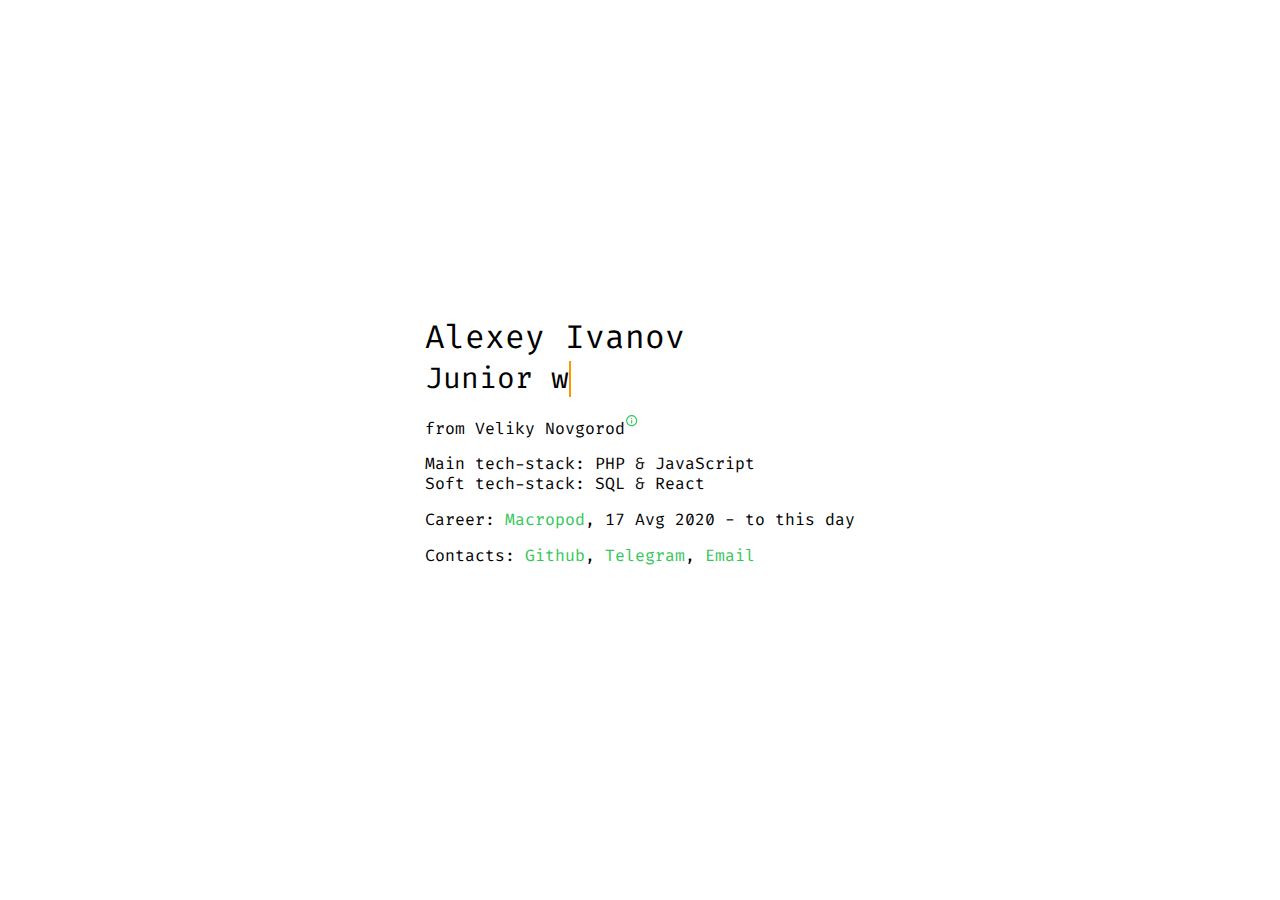
==== index.html @ 6f638194 "add title in svg" ====
<!DOCTYPE html><html lang="en"><head><meta charset="UTF-8"><meta name="viewport" content="width=device-width,initial-scale=1.0"><title>Alexey Ivanov - Junior web-developer</title><meta name="description" content="Junior web-developer from Veliky Novgorod, which uses PHP and JavaScript in his work. He also uses SQL and React a little bit."><meta property="og:type" content="website"><meta property="og:image" content="http://randma.ru/og.jpg"><meta property="og:image:width" content="279"><meta property="og:image:height" content="279"><meta property="og:title" content="Alexey Ivanov"><meta property="og:description" content="Junior web-developer from Veliky Novgorod, which uses PHP and JavaScript in his work. He also uses SQL and React a little bit."><meta property="og:url" content="http://randma.ru"><style>@font-face{font-weight:300 700;font-style:normal;font-family:'Fira Code VF';src:url('./FiraCode-VF.woff')format('woff-variations')}:root{--bg-color:#fff;--text-active:#000;--green:rgb(52,199,89);--green-bg:rgba(50,204,88,.2);--orange:rgb(255,149,0)}@media(prefers-color-scheme:dark){:root{--bg-color:#121212;--text-active:#fff;--green:rgb(48,209,88);--orange:rgb(255,159,10)}}body{display:flex;align-items:center;justify-content:center;box-sizing:border-box;margin:0;padding:calc(20px + (30 - 20)*((100vw - 320px)/(1920 - 320)));height:100vh;background:var(--bg-color);color:var(--text-active);font-family:'Fira Code VF',monospace}h1{overflow:hidden;margin:0 auto;font-weight:normal;font-size:2em}#position{border-right:.1em solid var(--orange);animation:blink-caret 1s step-end 1.6s infinite;font-size:.9em}@keyframes blink-caret{from,to{border-color:transparent}50%{border-color:var(--orange)}}a{outline:none;text-decoration:none}a:link,a:visited,a:active{color:var(--green)}a:focus,a:hover{border-bottom:1px solid}a:focus,a:hover,a:active{background:var(--green-bg)}</style></head><body><main class="main"><h1>Alexey Ivanov <br><span id="position">Junior web-developer</span></h1><p>from Veliky Novgorod<sup><a href="http://google.com/search?q=veliky+novgorod" target="_blank" rel="noopener noreferrer"><svg xmlns="http://www.w3.org/2000/svg"viewBox="0 0 24 24"height="1em"width="1em"fill="currentColor"><title>info</title><path d="M0 0h24v24H0V0z" fill="none"/><path d="M11 7h2v2h-2zm0 4h2v6h-2zm1-9C6.48 2 2 6.48 2 12s4.48 10 10 10 10-4.48 10-10S17.52 2 12 2zm0 18c-4.41 0-8-3.59-8-8s3.59-8 8-8 8 3.59 8 8-3.59 8-8 8z"/></svg></a></sup></p><p>Main tech-stack: PHP &amp; JavaScript <br>Soft tech-stack: SQL &amp; React</p><p>Career: <a href="http://macropod.ru" target="_blank" rel="noopener noreferrer">Macropod</a>, 17 Avg 2020 - to this day</p><p>Contacts: <a href="http://github.com/randmaru" target="_blank" rel="noopener noreferrer">Github</a>, <a href="http://t.me/randmaru" target="_blank" rel="noopener noreferrer">Telegram</a>, <a href="mailto:dev@randma.ru">Email</a></p></main><script>let i=0;const positionId=document.getElementById('position');const txt='Junior web-developer';const speed=50;positionId.innerHTML=null;function typeWriter(){if(i<txt.length){positionId.innerHTML+=txt.charAt(i);i++;setTimeout(typeWriter,speed)}};setTimeout(typeWriter,300)</script></body></html>
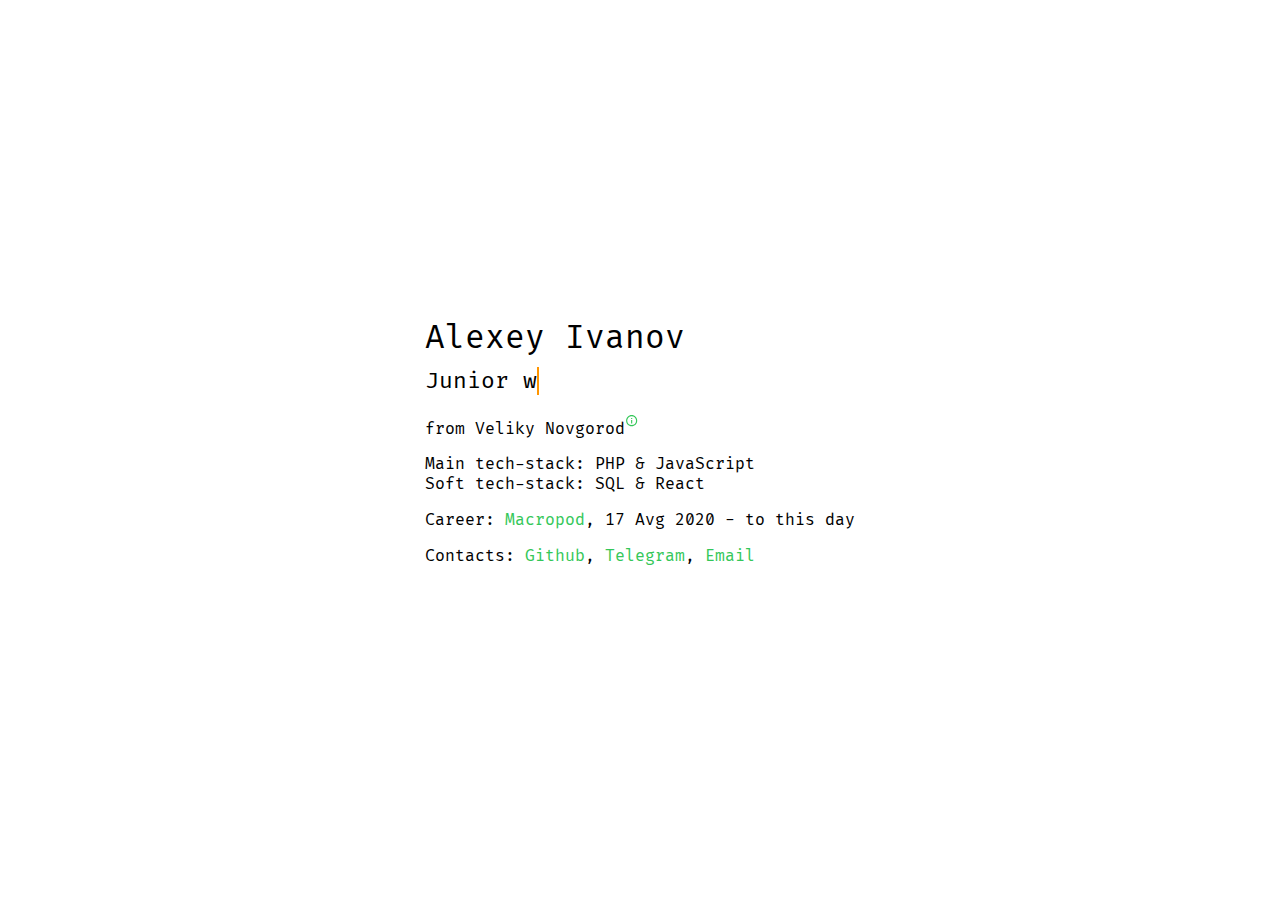
==== commit df2afcc8: "edit fonts" ====
--- a/index.html
+++ b/index.html
@@ -1 +1 @@
-<!DOCTYPE html><html lang="en"><head><meta charset="UTF-8"><meta name="viewport" content="width=device-width,initial-scale=1.0"><title>Alexey Ivanov - Junior web-developer</title><meta name="description" content="Junior web-developer from Veliky Novgorod, which uses PHP and JavaScript in his work. He also uses SQL and React a little bit."><meta property="og:type" content="website"><meta property="og:image" content="http://randma.ru/og.jpg"><meta property="og:image:width" content="279"><meta property="og:image:height" content="279"><meta property="og:title" content="Alexey Ivanov"><meta property="og:description" content="Junior web-developer from Veliky Novgorod, which uses PHP and JavaScript in his work. He also uses SQL and React a little bit."><meta property="og:url" content="http://randma.ru"><style>@font-face{font-weight:300 700;font-style:normal;font-family:'Fira Code VF';src:url('./FiraCode-VF.woff')format('woff-variations')}:root{--bg-color:#fff;--text-active:#000;--green:rgb(52,199,89);--green-bg:rgba(50,204,88,.2);--orange:rgb(255,149,0)}@media(prefers-color-scheme:dark){:root{--bg-color:#121212;--text-active:#fff;--green:rgb(48,209,88);--orange:rgb(255,159,10)}}body{display:flex;align-items:center;justify-content:center;box-sizing:border-box;margin:0;padding:calc(20px + (30 - 20)*((100vw - 320px)/(1920 - 320)));height:100vh;background:var(--bg-color);color:var(--text-active);font-family:'Fira Code VF',monospace}h1{overflow:hidden;margin:0 auto;font-weight:normal;font-size:2em}#position{border-right:.1em solid var(--orange);animation:blink-caret 1s step-end 1.6s infinite;font-size:.9em}@keyframes blink-caret{from,to{border-color:transparent}50%{border-color:var(--orange)}}a{outline:none;text-decoration:none}a:link,a:visited,a:active{color:var(--green)}a:focus,a:hover{border-bottom:1px solid}a:focus,a:hover,a:active{background:var(--green-bg)}</style></head><body><main class="main"><h1>Alexey Ivanov <br><span id="position">Junior web-developer</span></h1><p>from Veliky Novgorod<sup><a href="http://google.com/search?q=veliky+novgorod" target="_blank" rel="noopener noreferrer"><svg xmlns="http://www.w3.org/2000/svg"viewBox="0 0 24 24"height="1em"width="1em"fill="currentColor"><title>info</title><path d="M0 0h24v24H0V0z" fill="none"/><path d="M11 7h2v2h-2zm0 4h2v6h-2zm1-9C6.48 2 2 6.48 2 12s4.48 10 10 10 10-4.48 10-10S17.52 2 12 2zm0 18c-4.41 0-8-3.59-8-8s3.59-8 8-8 8 3.59 8 8-3.59 8-8 8z"/></svg></a></sup></p><p>Main tech-stack: PHP &amp; JavaScript <br>Soft tech-stack: SQL &amp; React</p><p>Career: <a href="http://macropod.ru" target="_blank" rel="noopener noreferrer">Macropod</a>, 17 Avg 2020 - to this day</p><p>Contacts: <a href="http://github.com/randmaru" target="_blank" rel="noopener noreferrer">Github</a>, <a href="http://t.me/randmaru" target="_blank" rel="noopener noreferrer">Telegram</a>, <a href="mailto:dev@randma.ru">Email</a></p></main><script>let i=0;const positionId=document.getElementById('position');const txt='Junior web-developer';const speed=50;positionId.innerHTML=null;function typeWriter(){if(i<txt.length){positionId.innerHTML+=txt.charAt(i);i++;setTimeout(typeWriter,speed)}};setTimeout(typeWriter,300)</script></body></html>
+<!DOCTYPE html><html lang="en"><head><meta charset="UTF-8"><meta name="viewport" content="width=device-width,initial-scale=1.0"><title>Alexey Ivanov - Junior web-developer</title><meta name="description" content="Junior web-developer from Veliky Novgorod, which uses PHP and JavaScript in his work. He also uses SQL and React a little bit."><meta property="og:type" content="website"><meta property="og:image" content="http://randma.ru/og.jpg"><meta property="og:image:width" content="279"><meta property="og:image:height" content="279"><meta property="og:title" content="Alexey Ivanov"><meta property="og:description" content="Junior web-developer from Veliky Novgorod, which uses PHP and JavaScript in his work. He also uses SQL and React a little bit."><meta property="og:url" content="http://randma.ru"><style>@font-face{font-weight:300 700;font-style:normal;font-family:'Fira Code';src:url('./FiraCode.woff')format('woff');font-display:swap}:root{--bg-color:#fff;--text-active:#000;--green:rgb(52,199,89);--green-bg:rgba(50,204,88,.2);--orange:rgb(255,149,0)}@media(prefers-color-scheme:dark){:root{--bg-color:#121212;--text-active:#fff;--green:rgb(48,209,88);--orange:rgb(255,159,10)}}body{display:flex;align-items:center;justify-content:center;box-sizing:border-box;margin:0;padding:calc(20px + (30 - 20)*((100vw - 320px)/(1920 - 320)));height:100vh;background:var(--bg-color);color:var(--text-active);font-family:'Fira Code',monospace}h1{overflow:hidden;margin:0 auto;font-weight:normal;font-size:2em}#position{border-right:.1em solid var(--orange);animation:blink-caret 1s step-end 1.6s infinite;font-size:.7em}@keyframes blink-caret{from,to{border-color:transparent}50%{border-color:var(--orange)}}a{outline:none;text-decoration:none}a:link,a:visited,a:active{color:var(--green)}a:focus,a:hover{border-bottom:1px solid}a:focus,a:hover,a:active{background:var(--green-bg)}</style><link rel="preload" href="./FiraCode.woff" as="font" type="font/woff" crossorigin></head><body><main class="main"><h1>Alexey Ivanov <br><span id="position">Junior web-developer</span></h1><p>from Veliky Novgorod<sup><a href="http://google.com/search?q=veliky+novgorod" target="_blank" rel="noopener noreferrer"><svg xmlns="http://www.w3.org/2000/svg"viewBox="0 0 24 24"height="1em"width="1em"fill="currentColor"><title>info</title><path d="M0 0h24v24H0V0z" fill="none"/><path d="M11 7h2v2h-2zm0 4h2v6h-2zm1-9C6.48 2 2 6.48 2 12s4.48 10 10 10 10-4.48 10-10S17.52 2 12 2zm0 18c-4.41 0-8-3.59-8-8s3.59-8 8-8 8 3.59 8 8-3.59 8-8 8z"/></svg></a></sup></p><p>Main tech-stack: PHP &amp; JavaScript <br>Soft tech-stack: SQL &amp; React</p><p>Career: <a href="http://macropod.ru" target="_blank" rel="noopener noreferrer">Macropod</a>, 17 Avg 2020 - to this day</p><p>Contacts: <a href="http://github.com/randmaru" target="_blank" rel="noopener noreferrer">Github</a>, <a href="http://t.me/randmaru" target="_blank" rel="noopener noreferrer">Telegram</a>, <a href="mailto:dev@randma.ru">Email</a></p></main><script>let i=0;const positionId=document.getElementById('position');const txt='Junior web-developer';const speed=50;positionId.innerHTML=null;function typeWriter(){if(i<txt.length){positionId.innerHTML+=txt.charAt(i);i++;setTimeout(typeWriter,speed)}};setTimeout(typeWriter,300)</script></body></html>
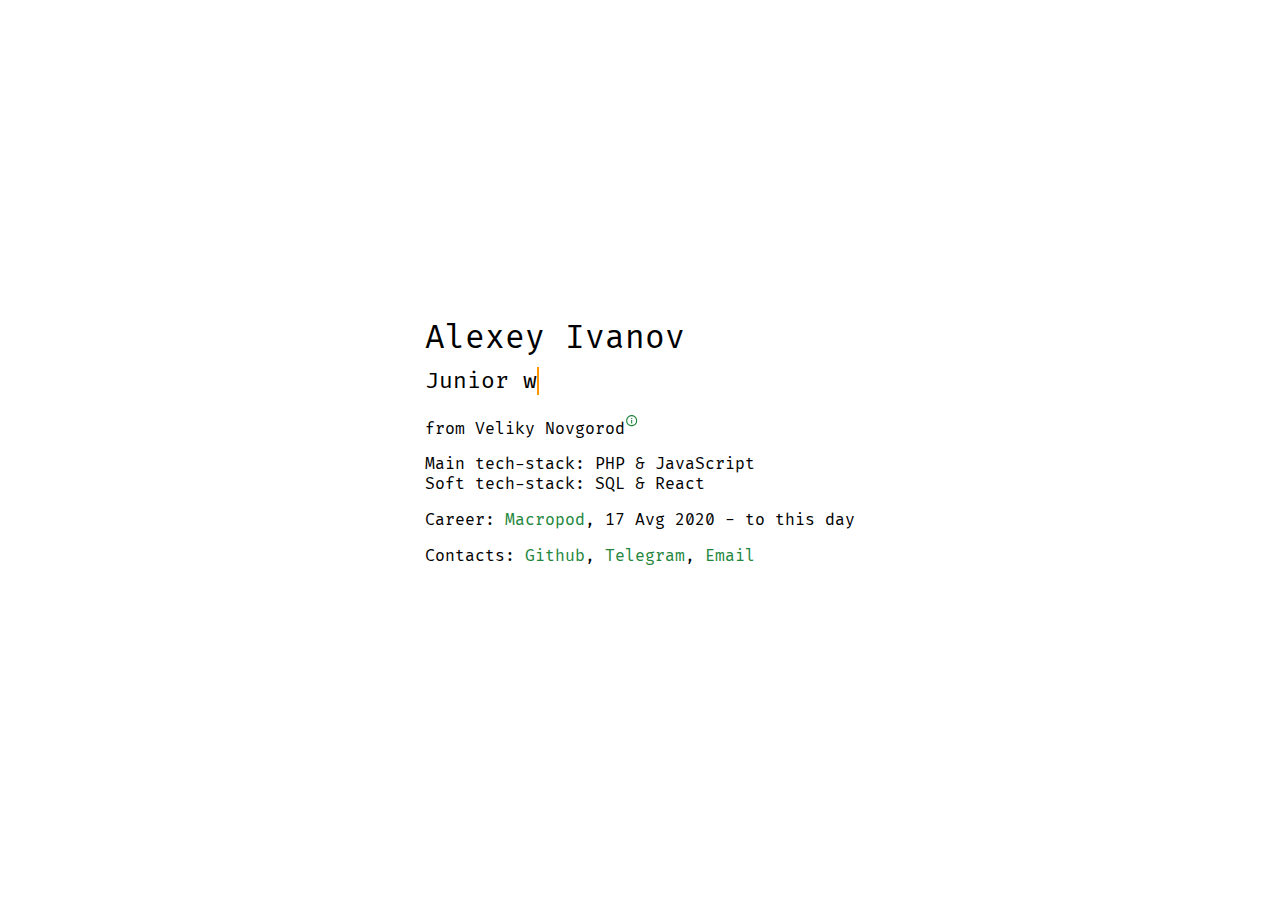
==== commit 69ed14aa: "Accessibility" ====
--- a/index.html
+++ b/index.html
@@ -1 +1 @@
-<!DOCTYPE html><html lang="en"><head><meta charset="UTF-8"><meta name="viewport" content="width=device-width,initial-scale=1.0"><title>Alexey Ivanov - Junior web-developer</title><meta name="description" content="Junior web-developer from Veliky Novgorod, which uses PHP and JavaScript in his work. He also uses SQL and React a little bit."><meta property="og:type" content="website"><meta property="og:image" content="http://randma.ru/og.jpg"><meta property="og:image:width" content="279"><meta property="og:image:height" content="279"><meta property="og:title" content="Alexey Ivanov"><meta property="og:description" content="Junior web-developer from Veliky Novgorod, which uses PHP and JavaScript in his work. He also uses SQL and React a little bit."><meta property="og:url" content="http://randma.ru"><style>@font-face{font-weight:300 700;font-style:normal;font-family:'Fira Code';src:url('./FiraCode.woff')format('woff');font-display:swap}:root{--bg-color:#fff;--text-active:#000;--green:rgb(52,199,89);--green-bg:rgba(50,204,88,.2);--orange:rgb(255,149,0)}@media(prefers-color-scheme:dark){:root{--bg-color:#121212;--text-active:#fff;--green:rgb(48,209,88);--orange:rgb(255,159,10)}}body{display:flex;align-items:center;justify-content:center;box-sizing:border-box;margin:0;padding:calc(20px + (30 - 20)*((100vw - 320px)/(1920 - 320)));height:100vh;background:var(--bg-color);color:var(--text-active);font-family:'Fira Code',monospace}h1{overflow:hidden;margin:0 auto;font-weight:normal;font-size:2em}#position{border-right:.1em solid var(--orange);animation:blink-caret 1s step-end 1.6s infinite;font-size:.7em}@keyframes blink-caret{from,to{border-color:transparent}50%{border-color:var(--orange)}}a{outline:none;text-decoration:none}a:link,a:visited,a:active{color:var(--green)}a:focus,a:hover{border-bottom:1px solid}a:focus,a:hover,a:active{background:var(--green-bg)}</style><link rel="preload" href="./FiraCode.woff" as="font" type="font/woff" crossorigin></head><body><main class="main"><h1>Alexey Ivanov <br><span id="position">Junior web-developer</span></h1><p>from Veliky Novgorod<sup><a href="http://google.com/search?q=veliky+novgorod" target="_blank" rel="noopener noreferrer"><svg xmlns="http://www.w3.org/2000/svg"viewBox="0 0 24 24"height="1em"width="1em"fill="currentColor"><title>info</title><path d="M0 0h24v24H0V0z" fill="none"/><path d="M11 7h2v2h-2zm0 4h2v6h-2zm1-9C6.48 2 2 6.48 2 12s4.48 10 10 10 10-4.48 10-10S17.52 2 12 2zm0 18c-4.41 0-8-3.59-8-8s3.59-8 8-8 8 3.59 8 8-3.59 8-8 8z"/></svg></a></sup></p><p>Main tech-stack: PHP &amp; JavaScript <br>Soft tech-stack: SQL &amp; React</p><p>Career: <a href="http://macropod.ru" target="_blank" rel="noopener noreferrer">Macropod</a>, 17 Avg 2020 - to this day</p><p>Contacts: <a href="http://github.com/randmaru" target="_blank" rel="noopener noreferrer">Github</a>, <a href="http://t.me/randmaru" target="_blank" rel="noopener noreferrer">Telegram</a>, <a href="mailto:dev@randma.ru">Email</a></p></main><script>let i=0;const positionId=document.getElementById('position');const txt='Junior web-developer';const speed=50;positionId.innerHTML=null;function typeWriter(){if(i<txt.length){positionId.innerHTML+=txt.charAt(i);i++;setTimeout(typeWriter,speed)}};setTimeout(typeWriter,300)</script></body></html>
+<!DOCTYPE html><html lang="en"><head><meta charset="UTF-8"><meta name="viewport" content="width=device-width,initial-scale=1.0"><title>Alexey Ivanov - Junior web-developer</title><meta name="description" content="Junior web-developer from Veliky Novgorod, which uses PHP and JavaScript in his work. He also uses SQL and React a little bit."><meta property="og:type" content="website"><meta property="og:image" content="http://randma.ru/og.jpg"><meta property="og:image:width" content="279"><meta property="og:image:height" content="279"><meta property="og:title" content="Alexey Ivanov"><meta property="og:description" content="Junior web-developer from Veliky Novgorod, which uses PHP and JavaScript in his work. He also uses SQL and React a little bit."><meta property="og:url" content="http://randma.ru"><style>@font-face{font-weight:300 700;font-style:normal;font-family:'Fira Code';src:url('./FiraCode.woff')format('woff');font-display:swap}:root{--bg-color:#fff;--text-active:#000;--green:rgb(35,134,60);;--green-bg:rgba(50,204,88,.2);--orange:rgb(255,149,0)}@media(prefers-color-scheme:dark){:root{--bg-color:#121212;--text-active:#fff;--green:rgb(48,209,88);--orange:rgb(255,159,10)}}body{display:flex;align-items:center;justify-content:center;box-sizing:border-box;margin:0;padding:calc(20px + (30 - 20)*((100vw - 320px)/(1920 - 320)));height:100vh;background:var(--bg-color);color:var(--text-active);font-family:'Fira Code',monospace}h1{overflow:hidden;margin:0 auto;font-weight:normal;font-size:2em}#position{border-right:.1em solid var(--orange);animation:blink-caret 1s step-end 1.6s infinite;font-size:.7em}@keyframes blink-caret{from,to{border-color:transparent}50%{border-color:var(--orange)}}a{outline:none;text-decoration:none}a:link,a:visited,a:active{color:var(--green)}a:focus,a:hover{border-bottom:1px solid}a:focus,a:hover,a:active{background:var(--green-bg)}</style><link rel="preload" href="./FiraCode.woff" as="font" type="font/woff" crossorigin></head><body><main class="main"><h1>Alexey Ivanov <br><span id="position">Junior web-developer</span></h1><p>from Veliky Novgorod<sup><a href="http://google.com/search?q=veliky+novgorod" target="_blank" rel="noopener noreferrer"><svg xmlns="http://www.w3.org/2000/svg"viewBox="0 0 24 24"height="1em"width="1em"fill="currentColor"><title>info</title><path d="M0 0h24v24H0V0z" fill="none"/><path d="M11 7h2v2h-2zm0 4h2v6h-2zm1-9C6.48 2 2 6.48 2 12s4.48 10 10 10 10-4.48 10-10S17.52 2 12 2zm0 18c-4.41 0-8-3.59-8-8s3.59-8 8-8 8 3.59 8 8-3.59 8-8 8z"/></svg></a></sup></p><p>Main tech-stack: PHP &amp; JavaScript <br>Soft tech-stack: SQL &amp; React</p><p>Career: <a href="http://macropod.ru" target="_blank" rel="noopener noreferrer">Macropod</a>, 17 Avg 2020 - to this day</p><p>Contacts: <a href="http://github.com/randmaru" target="_blank" rel="noopener noreferrer">Github</a>, <a href="http://t.me/randmaru" target="_blank" rel="noopener noreferrer">Telegram</a>, <a href="mailto:dev@randma.ru">Email</a></p></main><script>let i=0;const positionId=document.getElementById('position');const txt='Junior web-developer';const speed=50;positionId.innerHTML=null;function typeWriter(){if(i<txt.length){positionId.innerHTML+=txt.charAt(i);i++;setTimeout(typeWriter,speed)}};setTimeout(typeWriter,300)</script></body></html>
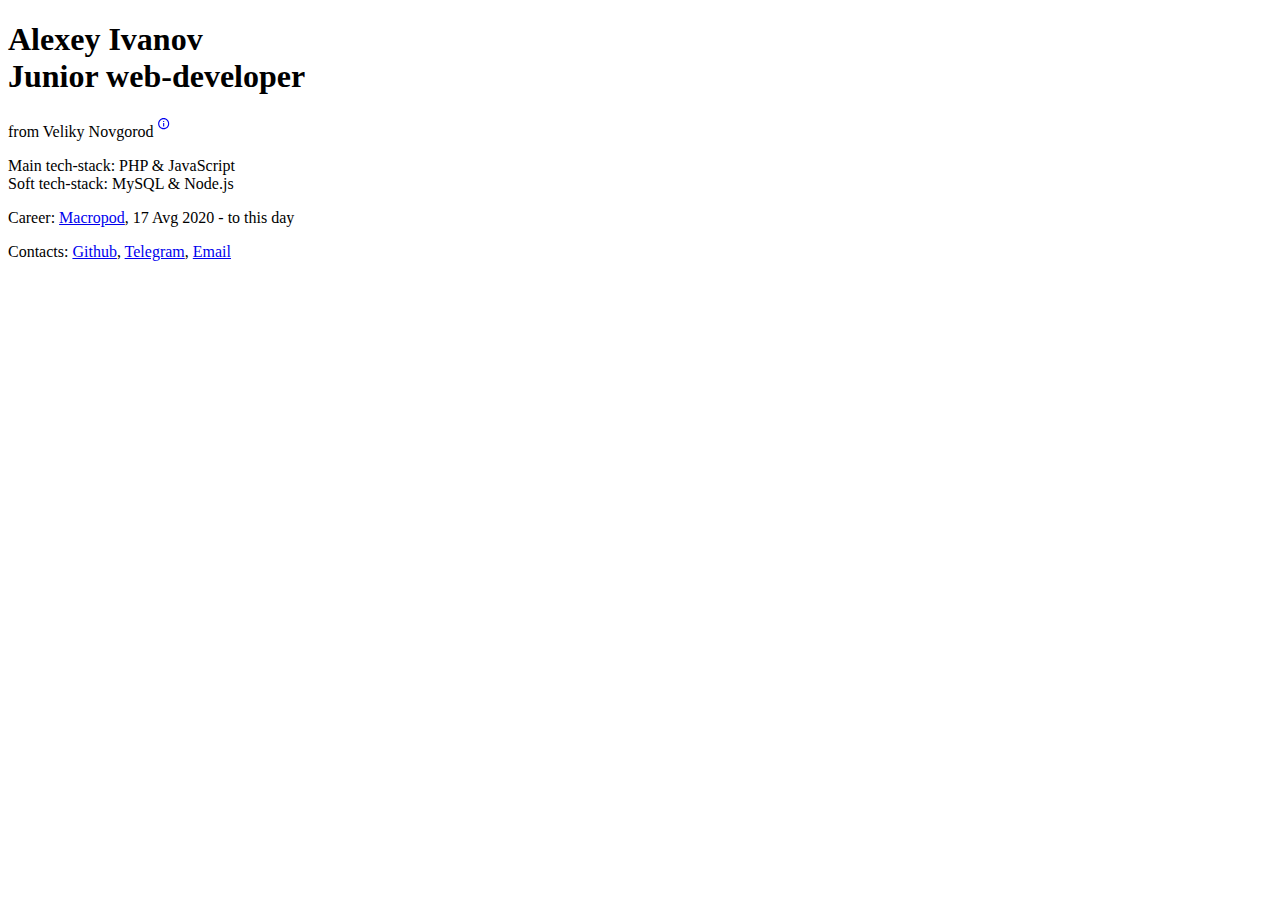
==== commit b6ea46c6: "rework" ====
--- a/index.html
+++ b/index.html
@@ -1 +1,45 @@
-<!DOCTYPE html><html lang="en"><head><meta charset="UTF-8"><meta name="viewport" content="width=device-width,initial-scale=1.0"><title>Alexey Ivanov - Junior web-developer</title><meta name="description" content="Junior web-developer from Veliky Novgorod, which uses PHP and JavaScript in his work. He also uses SQL and React a little bit."><meta property="og:type" content="website"><meta property="og:image" content="http://randma.ru/og.jpg"><meta property="og:image:width" content="279"><meta property="og:image:height" content="279"><meta property="og:title" content="Alexey Ivanov"><meta property="og:description" content="Junior web-developer from Veliky Novgorod, which uses PHP and JavaScript in his work. He also uses SQL and React a little bit."><meta property="og:url" content="http://randma.ru"><style>@font-face{font-weight:300 700;font-style:normal;font-family:'Fira Code';src:url('./FiraCode.woff')format('woff');font-display:swap}:root{--bg-color:#fff;--text-active:#000;--green:rgb(35,134,60);;--green-bg:rgba(50,204,88,.2);--orange:rgb(255,149,0)}@media(prefers-color-scheme:dark){:root{--bg-color:#121212;--text-active:#fff;--green:rgb(48,209,88);--orange:rgb(255,159,10)}}body{display:flex;align-items:center;justify-content:center;box-sizing:border-box;margin:0;padding:calc(20px + (30 - 20)*((100vw - 320px)/(1920 - 320)));height:100vh;background:var(--bg-color);color:var(--text-active);font-family:'Fira Code',monospace}h1{overflow:hidden;margin:0 auto;font-weight:normal;font-size:2em}#position{border-right:.1em solid var(--orange);animation:blink-caret 1s step-end 1.6s infinite;font-size:.7em}@keyframes blink-caret{from,to{border-color:transparent}50%{border-color:var(--orange)}}a{outline:none;text-decoration:none}a:link,a:visited,a:active{color:var(--green)}a:focus,a:hover{border-bottom:1px solid}a:focus,a:hover,a:active{background:var(--green-bg)}</style><link rel="preload" href="./FiraCode.woff" as="font" type="font/woff" crossorigin></head><body><main class="main"><h1>Alexey Ivanov <br><span id="position">Junior web-developer</span></h1><p>from Veliky Novgorod<sup><a href="http://google.com/search?q=veliky+novgorod" target="_blank" rel="noopener noreferrer"><svg xmlns="http://www.w3.org/2000/svg"viewBox="0 0 24 24"height="1em"width="1em"fill="currentColor"><title>info</title><path d="M0 0h24v24H0V0z" fill="none"/><path d="M11 7h2v2h-2zm0 4h2v6h-2zm1-9C6.48 2 2 6.48 2 12s4.48 10 10 10 10-4.48 10-10S17.52 2 12 2zm0 18c-4.41 0-8-3.59-8-8s3.59-8 8-8 8 3.59 8 8-3.59 8-8 8z"/></svg></a></sup></p><p>Main tech-stack: PHP &amp; JavaScript <br>Soft tech-stack: SQL &amp; React</p><p>Career: <a href="http://macropod.ru" target="_blank" rel="noopener noreferrer">Macropod</a>, 17 Avg 2020 - to this day</p><p>Contacts: <a href="http://github.com/randmaru" target="_blank" rel="noopener noreferrer">Github</a>, <a href="http://t.me/randmaru" target="_blank" rel="noopener noreferrer">Telegram</a>, <a href="mailto:dev@randma.ru">Email</a></p></main><script>let i=0;const positionId=document.getElementById('position');const txt='Junior web-developer';const speed=50;positionId.innerHTML=null;function typeWriter(){if(i<txt.length){positionId.innerHTML+=txt.charAt(i);i++;setTimeout(typeWriter,speed)}};setTimeout(typeWriter,300)</script></body></html>
+<!DOCTYPE html>
+<html lang="en">
+
+<head>
+ <meta charset="utf-8">
+ <title>Alexey Ivanov - Junior web-developer</title>
+ <meta name="viewport" content="width=device-width,initial-scale=1.0">
+ <meta name="description"
+  content="Junior web-developer from Veliky Novgorod, which uses PHP and JavaScript in his work. He also uses SQL and React a little bit.">
+ <meta property="og:type" content="website">
+ <meta property="og:image" content="https://randma.ru/og.jpg">
+ <meta property="og:image:width" content="279">
+ <meta property="og:image:height" content="279">
+ <meta property="og:title" content="Alexey Ivanov">
+ <meta property="og:description"
+  content="Junior web-developer from Veliky Novgorod, which uses PHP and JavaScript in his work. He also uses ReactJS and SQL a bit.">
+ <meta property="og:url" content="https://randma.ru">
+ <link rel="preload" href="https://randma.ru/FiraCode.woff" as="font" type="font/woff" crossorigin>
+ <link rel="stylesheet" href="https://randma.ru/style-min.css">
+</head>
+
+<body>
+ <main class="main">
+  <h1>Alexey Ivanov <br><span id="position">Junior web-developer</span></h1>
+  <p>from Veliky Novgorod
+   <sup><a href="https://google.com/search?q=veliky+novgorod" target="_blank" rel="noopener noreferrer">
+     <svg xmlns="http://www.w3.org/2000/svg" viewBox="0 0 24 24" height="1em" width="1em" fill="currentColor">
+      <title>info</title>
+      <path d="M0 0h24v24H0V0z" fill="none" />
+      <path
+       d="M11 7h2v2h-2zm0 4h2v6h-2zm1-9C6.48 2 2 6.48 2 12s4.48 10 10 10 10-4.48 10-10S17.52 2 12 2zm0 18c-4.41 0-8-3.59-8-8s3.59-8 8-8 8 3.59 8 8-3.59 8-8 8z" />
+     </svg>
+    </a></sup>
+  </p>
+  <p>Main tech-stack: PHP &amp; JavaScript <br>Soft tech-stack: MySQL &amp; Node.js</p>
+  <p>Career: <a href="https://macropod.ru" target="_blank" rel="noopener noreferrer">Macropod</a>, 17 Avg 2020 - to this
+   day</p>
+  <p>Contacts: <a href="https://github.com/randmaru" target="_blank" rel="noopener noreferrer">Github</a>, <a
+    href="https://t.me/randmaru" target="_blank" rel="noopener noreferrer">Telegram</a>, <a
+    href="mailto:dev@randma.ru">Email</a></p>
+ </main>
+ <script src="https://randma.ru/script-min.js"></script>
+</body>
+
+</html>
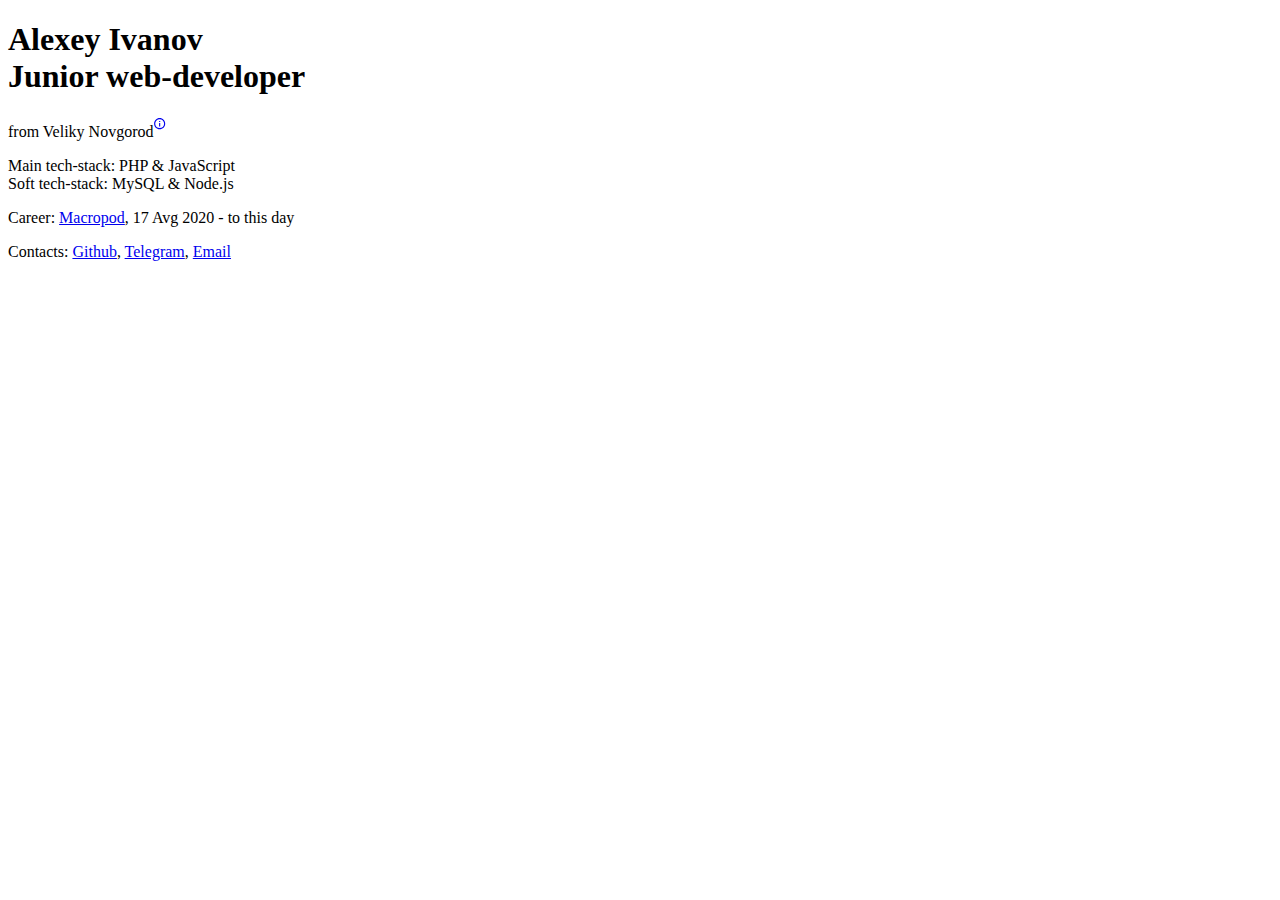
==== commit cc0410fd: "restyled" ====
--- a/index.html
+++ b/index.html
@@ -1,45 +1 @@
-<!DOCTYPE html>
-<html lang="en">
-
-<head>
- <meta charset="utf-8">
- <title>Alexey Ivanov - Junior web-developer</title>
- <meta name="viewport" content="width=device-width,initial-scale=1.0">
- <meta name="description"
-  content="Junior web-developer from Veliky Novgorod, which uses PHP and JavaScript in his work. He also uses SQL and React a little bit.">
- <meta property="og:type" content="website">
- <meta property="og:image" content="https://randma.ru/og.jpg">
- <meta property="og:image:width" content="279">
- <meta property="og:image:height" content="279">
- <meta property="og:title" content="Alexey Ivanov">
- <meta property="og:description"
-  content="Junior web-developer from Veliky Novgorod, which uses PHP and JavaScript in his work. He also uses ReactJS and SQL a bit.">
- <meta property="og:url" content="https://randma.ru">
- <link rel="preload" href="https://randma.ru/FiraCode.woff" as="font" type="font/woff" crossorigin>
- <link rel="stylesheet" href="https://randma.ru/style-min.css">
-</head>
-
-<body>
- <main class="main">
-  <h1>Alexey Ivanov <br><span id="position">Junior web-developer</span></h1>
-  <p>from Veliky Novgorod
-   <sup><a href="https://google.com/search?q=veliky+novgorod" target="_blank" rel="noopener noreferrer">
-     <svg xmlns="http://www.w3.org/2000/svg" viewBox="0 0 24 24" height="1em" width="1em" fill="currentColor">
-      <title>info</title>
-      <path d="M0 0h24v24H0V0z" fill="none" />
-      <path
-       d="M11 7h2v2h-2zm0 4h2v6h-2zm1-9C6.48 2 2 6.48 2 12s4.48 10 10 10 10-4.48 10-10S17.52 2 12 2zm0 18c-4.41 0-8-3.59-8-8s3.59-8 8-8 8 3.59 8 8-3.59 8-8 8z" />
-     </svg>
-    </a></sup>
-  </p>
-  <p>Main tech-stack: PHP &amp; JavaScript <br>Soft tech-stack: MySQL &amp; Node.js</p>
-  <p>Career: <a href="https://macropod.ru" target="_blank" rel="noopener noreferrer">Macropod</a>, 17 Avg 2020 - to this
-   day</p>
-  <p>Contacts: <a href="https://github.com/randmaru" target="_blank" rel="noopener noreferrer">Github</a>, <a
-    href="https://t.me/randmaru" target="_blank" rel="noopener noreferrer">Telegram</a>, <a
-    href="mailto:dev@randma.ru">Email</a></p>
- </main>
- <script src="https://randma.ru/script-min.js"></script>
-</body>
-
-</html>
+<!DOCTYPE html><html lang="en"><head><meta charset="utf-8"><title>Alexey Ivanov - Junior web-developer</title><meta name="viewport" content="width=device-width,initial-scale=1.0"><meta name="description" content="Junior web-developer from Veliky Novgorod, which uses PHP and JavaScript in his work. He also uses SQL and React a little bit."><meta property="og:type" content="website"><meta property="og:image" content="https://randma.ru/og.jpg"><meta property="og:image:width" content="279"><meta property="og:image:height" content="279"><meta property="og:title" content="Alexey Ivanov"><meta property="og:description" content="Junior web-developer from Veliky Novgorod, which uses PHP and JavaScript in his work. He also uses ReactJS and SQL a bit."><meta property="og:url" content="https://randma.ru"><link rel="preload" href="https://randma.ru/FiraCode.woff" as="font" type="font/woff" crossorigin><link rel="stylesheet" href="https://randma.ru/style-min.css"></head><body><main class="main"><h1>Alexey Ivanov <br><span id="position">Junior web-developer</span></h1><p>from Veliky Novgorod<sup><a href="https://google.com/search?q=veliky+novgorod" target="_blank" rel="noopener noreferrer"><svg xmlns="http://www.w3.org/2000/svg" viewBox="0 0 24 24" height="1em" width="1em" fill="currentColor"><title>info</title><path d="M0 0h24v24H0V0z" fill="none" /><path d="M11 7h2v2h-2zm0 4h2v6h-2zm1-9C6.48 2 2 6.48 2 12s4.48 10 10 10 10-4.48 10-10S17.52 2 12 2zm0 18c-4.41 0-8-3.59-8-8s3.59-8 8-8 8 3.59 8 8-3.59 8-8 8z" /></svg></a></sup></p><p>Main tech-stack: PHP &amp; JavaScript <br>Soft tech-stack: MySQL &amp; Node.js</p><p>Career: <a href="https://macropod.ru" target="_blank" rel="noopener noreferrer">Macropod</a>, 17 Avg 2020 - to this day</p><p>Contacts: <a href="https://github.com/randmaru" target="_blank" rel="noopener noreferrer">Github</a>, <a href="https://t.me/randmaru" target="_blank" rel="noopener noreferrer">Telegram</a>, <a href="mailto:dev@randma.ru">Email</a></p></main><script src="https://randma.ru/script-min.js"></script></body></html>
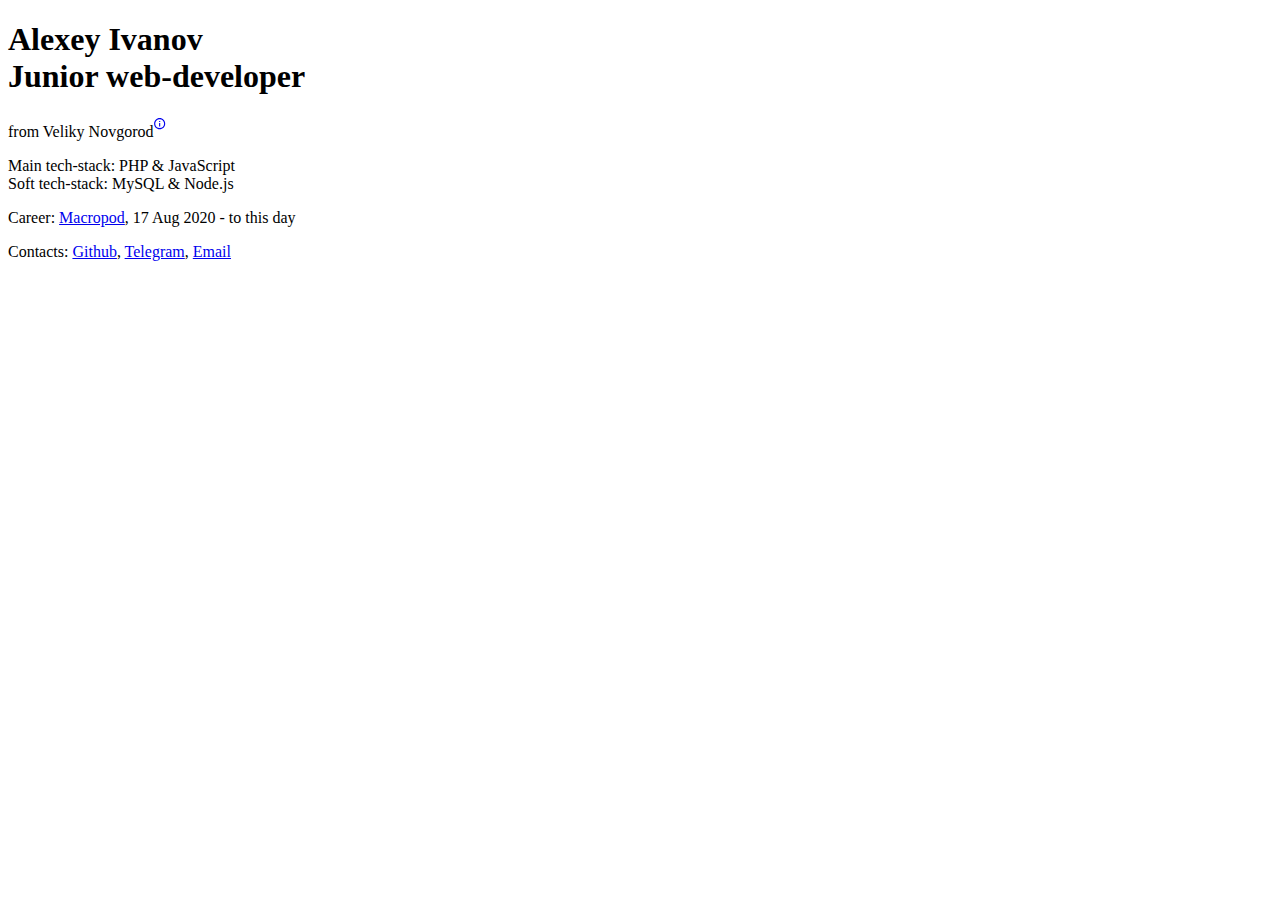
==== commit 465c76f2: "typo" ====
--- a/index.html
+++ b/index.html
@@ -1 +1 @@
-<!DOCTYPE html><html lang="en"><head><meta charset="utf-8"><title>Alexey Ivanov - Junior web-developer</title><meta name="viewport" content="width=device-width,initial-scale=1.0"><meta name="description" content="Junior web-developer from Veliky Novgorod, which uses PHP and JavaScript in his work. He also uses SQL and React a little bit."><meta property="og:type" content="website"><meta property="og:image" content="https://randma.ru/og.jpg"><meta property="og:image:width" content="279"><meta property="og:image:height" content="279"><meta property="og:title" content="Alexey Ivanov"><meta property="og:description" content="Junior web-developer from Veliky Novgorod, which uses PHP and JavaScript in his work. He also uses ReactJS and SQL a bit."><meta property="og:url" content="https://randma.ru"><link rel="preload" href="https://randma.ru/FiraCode.woff" as="font" type="font/woff" crossorigin><link rel="stylesheet" href="https://randma.ru/style-min.css"></head><body><main class="main"><h1>Alexey Ivanov <br><span id="position">Junior web-developer</span></h1><p>from Veliky Novgorod<sup><a href="https://google.com/search?q=veliky+novgorod" target="_blank" rel="noopener noreferrer"><svg xmlns="http://www.w3.org/2000/svg" viewBox="0 0 24 24" height="1em" width="1em" fill="currentColor"><title>info</title><path d="M0 0h24v24H0V0z" fill="none" /><path d="M11 7h2v2h-2zm0 4h2v6h-2zm1-9C6.48 2 2 6.48 2 12s4.48 10 10 10 10-4.48 10-10S17.52 2 12 2zm0 18c-4.41 0-8-3.59-8-8s3.59-8 8-8 8 3.59 8 8-3.59 8-8 8z" /></svg></a></sup></p><p>Main tech-stack: PHP &amp; JavaScript <br>Soft tech-stack: MySQL &amp; Node.js</p><p>Career: <a href="https://macropod.ru" target="_blank" rel="noopener noreferrer">Macropod</a>, 17 Avg 2020 - to this day</p><p>Contacts: <a href="https://github.com/randmaru" target="_blank" rel="noopener noreferrer">Github</a>, <a href="https://t.me/randmaru" target="_blank" rel="noopener noreferrer">Telegram</a>, <a href="mailto:dev@randma.ru">Email</a></p></main><script src="https://randma.ru/script-min.js"></script></body></html>
+<!DOCTYPE html><html lang="en"><head><meta charset="utf-8"><title>Alexey Ivanov - Junior web-developer</title><meta name="viewport" content="width=device-width,initial-scale=1.0"><meta name="description" content="Junior web-developer from Veliky Novgorod, which uses PHP and JavaScript in his work. He also uses SQL and React a little bit."><meta property="og:type" content="website"><meta property="og:image" content="https://randma.ru/og.jpg"><meta property="og:image:width" content="279"><meta property="og:image:height" content="279"><meta property="og:title" content="Alexey Ivanov"><meta property="og:description" content="Junior web-developer from Veliky Novgorod, which uses PHP and JavaScript in his work. He also uses ReactJS and SQL a bit."><meta property="og:url" content="https://randma.ru"><link rel="preload" href="https://randma.ru/FiraCode.woff" as="font" type="font/woff" crossorigin><link rel="stylesheet" href="https://randma.ru/style-min.css"></head><body><main class="main"><h1>Alexey Ivanov <br><span id="position">Junior web-developer</span></h1><p>from Veliky Novgorod<sup><a href="https://google.com/search?q=veliky+novgorod" target="_blank" rel="noopener noreferrer"><svg xmlns="http://www.w3.org/2000/svg" viewBox="0 0 24 24" height="1em" width="1em" fill="currentColor"><title>info</title><path d="M0 0h24v24H0V0z" fill="none" /><path d="M11 7h2v2h-2zm0 4h2v6h-2zm1-9C6.48 2 2 6.48 2 12s4.48 10 10 10 10-4.48 10-10S17.52 2 12 2zm0 18c-4.41 0-8-3.59-8-8s3.59-8 8-8 8 3.59 8 8-3.59 8-8 8z" /></svg></a></sup></p><p>Main tech-stack: PHP &amp; JavaScript <br>Soft tech-stack: MySQL &amp; Node.js</p><p>Career: <a href="https://macropod.ru" target="_blank" rel="noopener noreferrer">Macropod</a>, 17 Aug 2020 - to this day</p><p>Contacts: <a href="https://github.com/randmaru" target="_blank" rel="noopener noreferrer">Github</a>, <a href="https://t.me/randmaru" target="_blank" rel="noopener noreferrer">Telegram</a>, <a href="mailto:dev@randma.ru">Email</a></p></main><script src="https://randma.ru/script-min.js"></script></body></html>
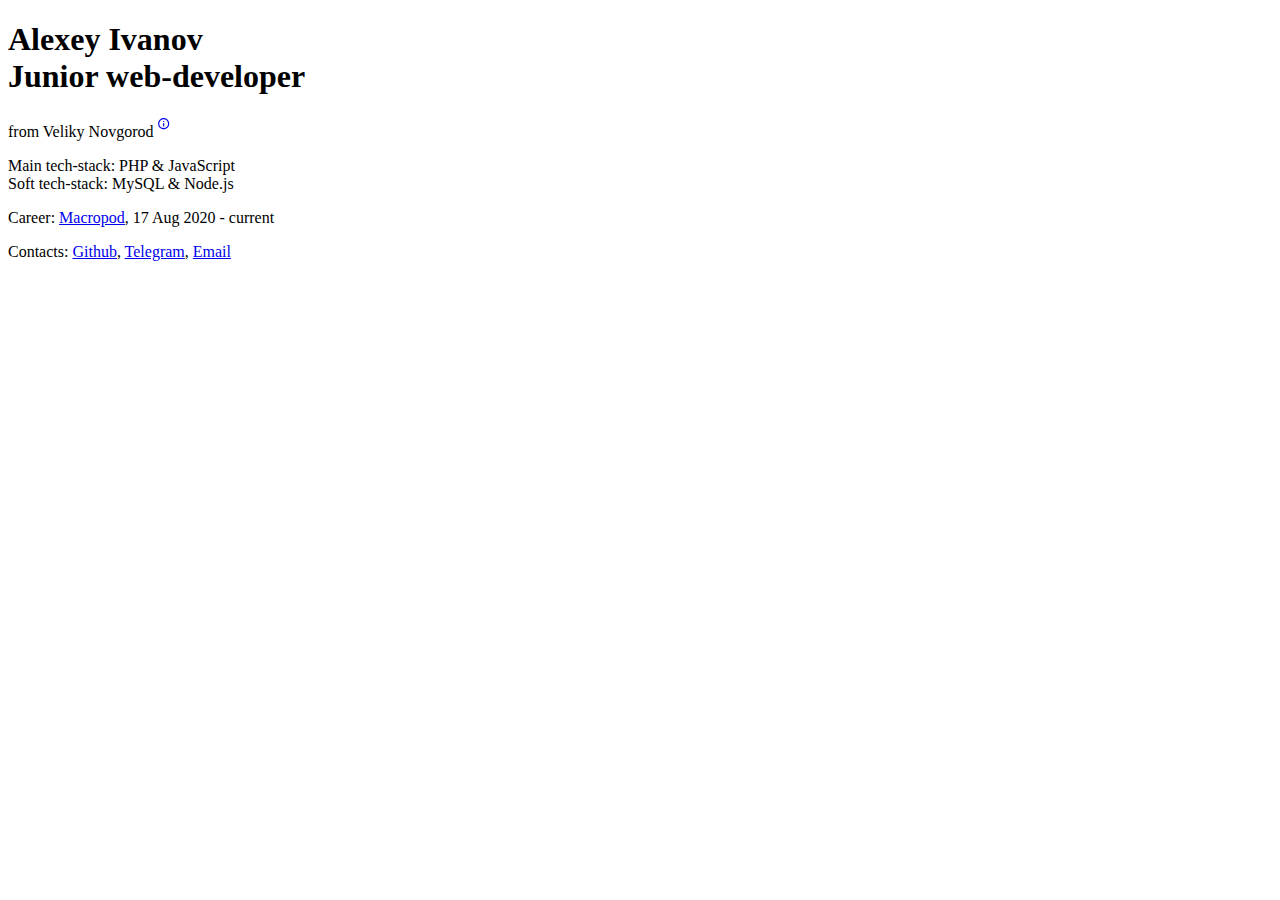
==== commit 411fbd2b: "typo" ====
--- a/index.html
+++ b/index.html
@@ -1 +1 @@
-<!DOCTYPE html><html lang="en"><head><meta charset="utf-8"><title>Alexey Ivanov - Junior web-developer</title><meta name="viewport" content="width=device-width,initial-scale=1.0"><meta name="description" content="Junior web-developer from Veliky Novgorod, which uses PHP and JavaScript in his work. He also uses SQL and React a little bit."><meta property="og:type" content="website"><meta property="og:image" content="https://randma.ru/og.jpg"><meta property="og:image:width" content="279"><meta property="og:image:height" content="279"><meta property="og:title" content="Alexey Ivanov"><meta property="og:description" content="Junior web-developer from Veliky Novgorod, which uses PHP and JavaScript in his work. He also uses ReactJS and SQL a bit."><meta property="og:url" content="https://randma.ru"><link rel="preload" href="https://randma.ru/FiraCode.woff" as="font" type="font/woff" crossorigin><link rel="stylesheet" href="https://randma.ru/style-min.css"></head><body><main class="main"><h1>Alexey Ivanov <br><span id="position">Junior web-developer</span></h1><p>from Veliky Novgorod<sup><a href="https://google.com/search?q=veliky+novgorod" target="_blank" rel="noopener noreferrer"><svg xmlns="http://www.w3.org/2000/svg" viewBox="0 0 24 24" height="1em" width="1em" fill="currentColor"><title>info</title><path d="M0 0h24v24H0V0z" fill="none" /><path d="M11 7h2v2h-2zm0 4h2v6h-2zm1-9C6.48 2 2 6.48 2 12s4.48 10 10 10 10-4.48 10-10S17.52 2 12 2zm0 18c-4.41 0-8-3.59-8-8s3.59-8 8-8 8 3.59 8 8-3.59 8-8 8z" /></svg></a></sup></p><p>Main tech-stack: PHP &amp; JavaScript <br>Soft tech-stack: MySQL &amp; Node.js</p><p>Career: <a href="https://macropod.ru" target="_blank" rel="noopener noreferrer">Macropod</a>, 17 Aug 2020 - to this day</p><p>Contacts: <a href="https://github.com/randmaru" target="_blank" rel="noopener noreferrer">Github</a>, <a href="https://t.me/randmaru" target="_blank" rel="noopener noreferrer">Telegram</a>, <a href="mailto:dev@randma.ru">Email</a></p></main><script src="https://randma.ru/script-min.js"></script></body></html>
+<!DOCTYPE html><html lang="en"><head><meta charset="utf-8"><title>Alexey Ivanov - Junior web-developer</title><meta name="viewport" content="width=device-width,initial-scale=1.0"><meta name="description" content="Junior web-developer from Veliky Novgorod, which uses PHP and JavaScript in his work. He also uses SQL and React a little bit."><meta property="og:type" content="website"><meta property="og:image" content="https://randma.ru/og.jpg"><meta property="og:image:width" content="279"><meta property="og:image:height" content="279"><meta property="og:title" content="Alexey Ivanov"><meta property="og:description" content="Junior web-developer from Veliky Novgorod, which uses PHP and JavaScript in his work. He also uses ReactJS and SQL a bit."><meta property="og:url" content="https://randma.ru"><link rel="preload" href="https://randma.ru/FiraCode.woff" as="font" type="font/woff" crossorigin><link rel="stylesheet" href="https://randma.ru/style-min.css"></head><body><main class="main"><h1>Alexey Ivanov <br><span id="position">Junior web-developer</span></h1><p>from Veliky Novgorod <sup><a href="https://google.com/search?q=veliky+novgorod" target="_blank" rel="noopener noreferrer"><svg xmlns="http://www.w3.org/2000/svg" viewBox="0 0 24 24" height="1em" width="1em" fill="currentColor"><title>info</title><path d="M0 0h24v24H0V0z" fill="none" /><path d="M11 7h2v2h-2zm0 4h2v6h-2zm1-9C6.48 2 2 6.48 2 12s4.48 10 10 10 10-4.48 10-10S17.52 2 12 2zm0 18c-4.41 0-8-3.59-8-8s3.59-8 8-8 8 3.59 8 8-3.59 8-8 8z" /></svg></a></sup></p><p>Main tech-stack: PHP &amp; JavaScript <br>Soft tech-stack: MySQL &amp; Node.js</p><p>Career: <a href="https://macropod.ru" target="_blank" rel="noopener noreferrer">Macropod</a>, 17 Aug 2020 - current</p><p>Contacts: <a href="https://github.com/randmaru" target="_blank" rel="noopener noreferrer">Github</a>, <a href="https://t.me/randmaru" target="_blank" rel="noopener noreferrer">Telegram</a>, <a href="mailto:hh@randma.ru">Email</a></p></main><script src="https://randma.ru/script-min.js"></script></body></html>